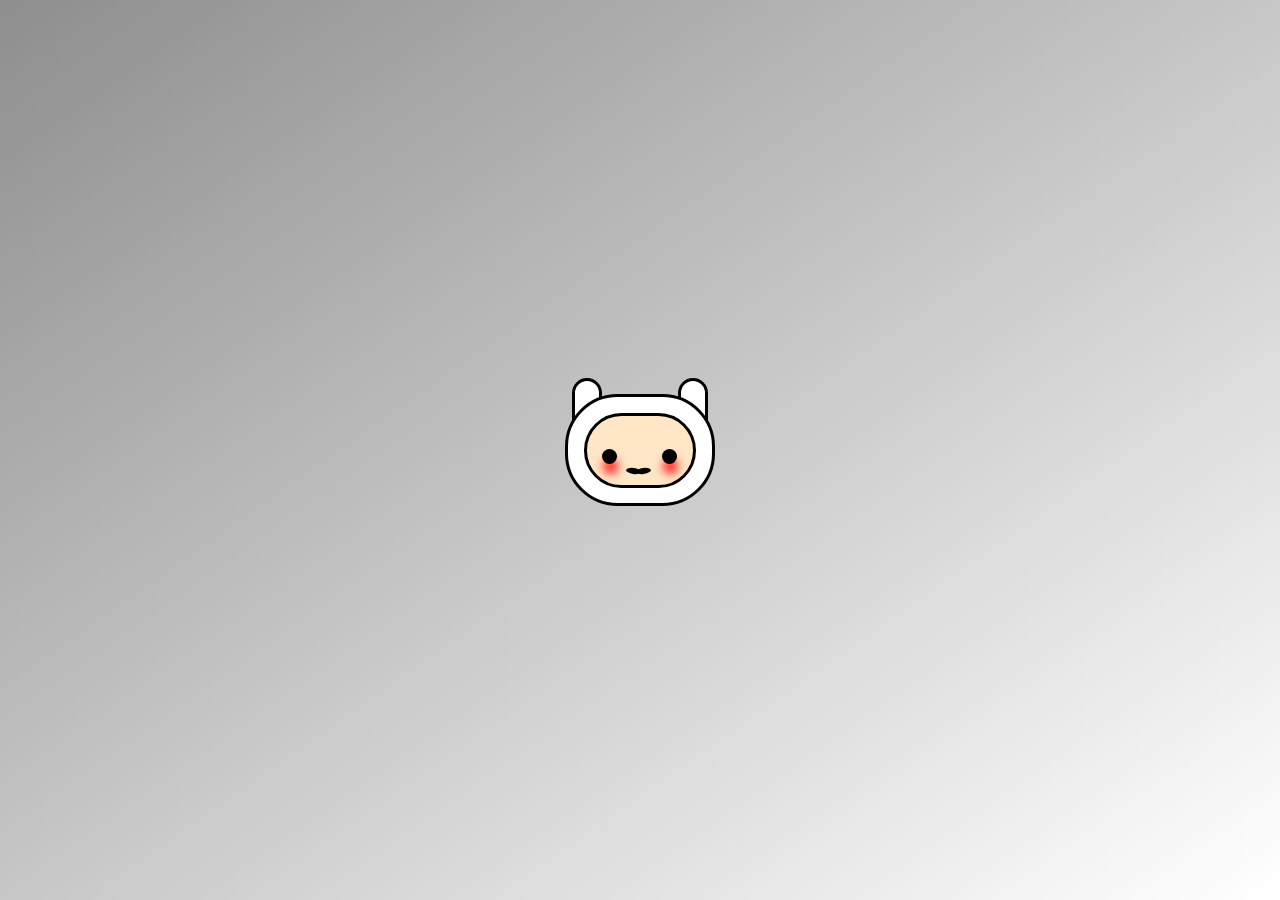
==== cartoon.html @ bade450d "cartoon-face" ====
<!DOCTYPE html>
<html lang="en">
<head>
  <meta charset="UTF-8">
  <meta name="viewport" content="width=device-width, initial-scale=1.0">
  <title>Document</title>
  <link rel="stylesheet" href="cartoon.css"> 
</head>
<body>
  <div class="face">
    <div class="eyes-mouth">
      <div class="eyes left"></div>
      <div class="eyes right"></div>
      <div class="mouth-left"></div>
      <div class="mouth-right"></div>
      <div class="ear e-left"></div>
      <div class="ear e-right"></div>
    </div>
  </div>
</body>
</html>
---- cartoon.css ----
*{
  padding: 0;
  margin: 0;
  box-sizing: border-box;
}
body{
  font-size: 75px;
  background-image: linear-gradient(to  right bottom,
   rgba(128, 128, 128, 0.89), rgba(255, 255, 255, 0.913));
  height: 100vh;
  display: flex;
  justify-content: center;
  align-items: center;
}
.face{
  background: white;
  width: 2em;
  height: 1.5em;
  border-top-left-radius: 0.7em;
  border-bottom-left-radius: 0.7em;
  border-top-right-radius: 0.7em;
  border-bottom-right-radius: 0.7em;
  border: 0.053em solid black;
  display: flex;
  justify-content: center;
  align-items: center;
}

.eyes-mouth{
  position: relative;
  background: rgba(255, 230, 198);
  width:1.5em ;
  height: 1em;
  border-top-left-radius: 0.7em;
  border-bottom-left-radius: 0.7em;
  border-top-right-radius: 0.7em;
  border-bottom-right-radius: 0.7em;
  border: 0.053em solid black;
  
}
.eyes{
  position: absolute;
  background: black;
  width: 0.2em;
  height: 0.2em;
  border-radius: 50%;
  box-shadow: 1px 10px 10px rgba(255, 0, 0, 0.886);
}
.right{
  top: 0.45em;
  left: 1em;
}
.left{
  top: 0.45em;
  left: 0.2em;
}
.mouth-left{
  position: absolute;
  background: black;
  width: 0.2em;
  height: 0.08em;
  top: 0.7em;
  left: 0.52em;
  border-radius: 50%;
  transform: rotate(8deg);
}
.mouth-right{
  position: absolute;
  background: black;
  width: 0.2em;
  height: 0.08em;
  top: 0.7em;
  left: 0.65em;
  border-radius: 50%;
  transform: rotate(-8deg);
}
.ear{
  position: absolute;
  width: 0.4em;
  height: 0.8em;
  border: 0.053em solid black;
  background: white;
 border-top-right-radius: 20px;
 border-top-left-radius: 20px;
}
.e-left{
  top: -0.5em;
  left: -0.2em;
  z-index: -3;
}
.e-right{
  top: -0.5em;
  right: -0.2em;
  z-index: -3;
}
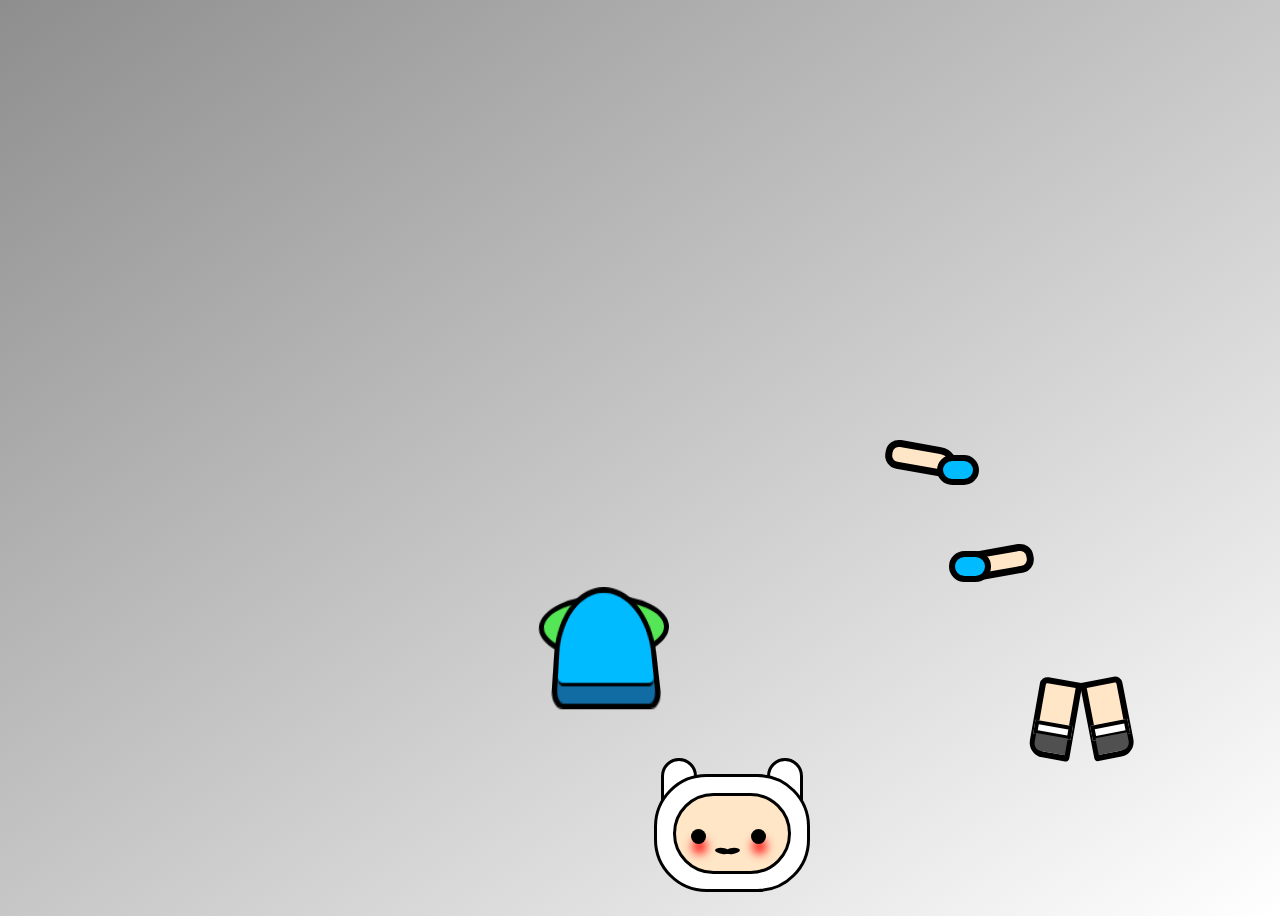
==== commit 1b3f6c7f: "cartoon" ====
--- a/cartoon.html
+++ b/cartoon.html
@@ -7,6 +7,7 @@
   <link rel="stylesheet" href="cartoon.css"> 
 </head>
 <body>
+  <!--Face-->
   <div class="face">
     <div class="eyes-mouth">
       <div class="eyes left"></div>
@@ -17,5 +18,41 @@
       <div class="ear e-right"></div>
     </div>
   </div>
+
+  <!-- body -->
+  <div class="Body">
+    <div class="cartable"></div>
+    <div class="cartonBody2">
+        <div class="cartonBody3"></div>
+    </div>
+</div>
+
+<!--hand-->
+<div class="hand">
+  <div class="H1">
+      <div class="hande1"></div>
+      <div class="hande2"></div>
+  </div>
+  <div class="Hr2">
+      <div class="hande3"></div>
+      <div class="hande4"></div>
+  </div>
+</div>
+<!--legs-->
+<div class="leftrightfoots">
+  <div class="leftfeets">
+      <div class="div1">
+          <div class="div2"></div>
+      <div class="div3"></div>
+      <div class="div4"></div>
+      </div>
+  </div>
+  <div class="rightfeets">
+      <div class="divone">
+          <div class="divtwo"></div>
+          <div class="divthree"></div>
+      </div>
+  </div>
+</div>
 </body>
 </html>--- a/cartoon.css
+++ b/cartoon.css
@@ -1,8 +1,5 @@
-*{
-  padding: 0;
-  margin: 0;
-  box-sizing: border-box;
-}
+/* face*/
+
 body{
   font-size: 75px;
   background-image: linear-gradient(to  right bottom,
@@ -24,6 +21,9 @@
   display: flex;
   justify-content: center;
   align-items: center;
+  position: relative;
+  top: 5em;
+  left: 5em;
 }
 
 .eyes-mouth{
@@ -92,4 +92,199 @@
   top: -0.5em;
   right: -0.2em;
   z-index: -3;
-}+}
+
+/* body*/
+
+
+
+.Body{
+  position: relative;
+  height: 15em;
+  width: 15em;
+  font-size: 30px;
+  perspective:80px;
+}
+
+.cartable{
+  position: absolute;
+  width: 4em;
+  height: 1.5em;
+  border-radius: 50%;
+  background-color: rgb(85, 230, 85);
+  border: 5px solid black;
+  top: 12.2em;
+  left: 3.45em;
+  transform: rotateX(5deg);
+  z-index: -1;
+ 
+}
+
+.cartonBody{
+  position: relative;
+  transform-style:preserve-3d ;
+  
+
+}
+.cartonBody2{
+  width: 3em;
+  height: 2.5em;
+  background-color: rgb(17, 108, 164);
+  border-top-right-radius: 90em;
+  border-top-left-radius: 90em;
+  border-bottom-right-radius: 20em;
+  border-bottom-left-radius: 20em;
+  position: absolute;
+  bottom:0;
+  /* z-index: 3; */
+  left: 4em;
+  transform: rotateX(12deg) skewX(10deg);
+  border: 5px solid black;
+  border-bottom: 3px solid black;
+}
+.cartonBody3{
+position: absolute;
+  width: 3em;
+  height: 2.1em;
+  background-color:rgb(0, 187, 255);
+  top: 0;
+  border-top-right-radius: 90em;
+  border-top-left-radius: 90em;
+  border-bottom-left-radius: 10em;
+  border-bottom-right-radius: 10em;
+  border-bottom:2px solid black;
+}
+
+/*hand*/
+.hand{
+  position: relative;
+}
+
+.Hr1{
+  margin: 1em;
+  position: absolute;
+}
+.hande1{
+  border: 0.1em solid  ;
+  width: 0.8em;
+  height: 0.2em;
+  transform: rotate(10deg);
+  border-radius: 2em 3em 1.33em 2em;
+  background-color: rgba(255, 230, 198);
+}
+.hande2{
+  border: 0.08em solid;
+  width: 0.4em;
+  height: 0.25em;
+  background-color: rgb(0,187, 255);
+  position: absolute;
+  left: 0.69em;
+  top: 0.149em;
+  border-radius:  2em 2em 2em 2em ;
+}
+.Hr2{
+  margin: 1em;
+  position: absolute;
+}
+.hande3{
+  border: 0.1em solid  ;
+  width: 0.8em;
+  height: 0.2em;
+  transform: rotate(-10deg);
+  border-radius: 3em 2em 2em 1.33em;
+  background-color: rgba(255, 230, 198);
+}
+.hande4{
+  border: 0.08em solid;
+  width: 0.4em;
+  height: 0.25em;
+  background-color: rgb(0,187, 255);
+  position: absolute;
+  left: -0.15em;
+  top: 0.0477em;
+  border-radius:  2em 2em 2em 2em ;
+}
+
+/*legs*/
+
+.leftrightfoots{
+  position: relative;
+
+}
+.leftfeets{
+  position: relative;
+}
+
+.div1{
+  background-color: rgb(255, 230, 198);
+  position: relative;
+  top: 4em;
+  left: 1em;
+  width: 0.4em;
+  height: 0.9em;
+  border: 6px solid black;
+  border-radius: 0.1em 0em 0.05em 0.2em;
+  transform: rotate(10deg);
+}
+
+.div2{
+background-color: rgb(255, 255, 255);
+height: 0.09em;
+width: 0.4em;
+border: 4px solid black;
+position: absolute;
+top: 0.5em;
+left: -0.05em ;
+}
+
+.div3{
+background-color: rgb(80, 80, 80);
+height: 0.23em;
+width: 0.42em;
+position: absolute;
+top: 0.68em;
+right: -0.01em;
+border-radius: 0em 0em 0em 0.1em;
+}
+
+.div4{
+  background-color: rgb(255, 255, 255);
+}
+
+.rightfeets{
+  position: relative;
+}
+
+.divone{
+      background-color: rgb(255, 230, 198);
+      position: relative;
+      top: 2.94em;
+      left: 1.7em;       
+      height: 0.9em;
+      width: 0.4em;
+      border: 6px solid black;
+      transform: rotate(169deg);
+      border-radius: 0.2em 0.05em 0em 0.1em;
+}
+
+.divtwo{
+  position: absolute;
+  top: 0.2em;
+  left: -0.05em ;
+  background-color: rgb(255, 255, 255);
+  height: 0.09em;
+  width: 0.4em;
+border: 4px solid black;
+}
+.divthree{
+  background-color: rgb(80, 80, 80);
+  height: 0.23em;
+  width: 0.42em;
+  position: absolute;
+  top: em;
+  right: -0.01em;
+  border-radius: 0.1em 0em 0em 0em;
+
+  }
+
+
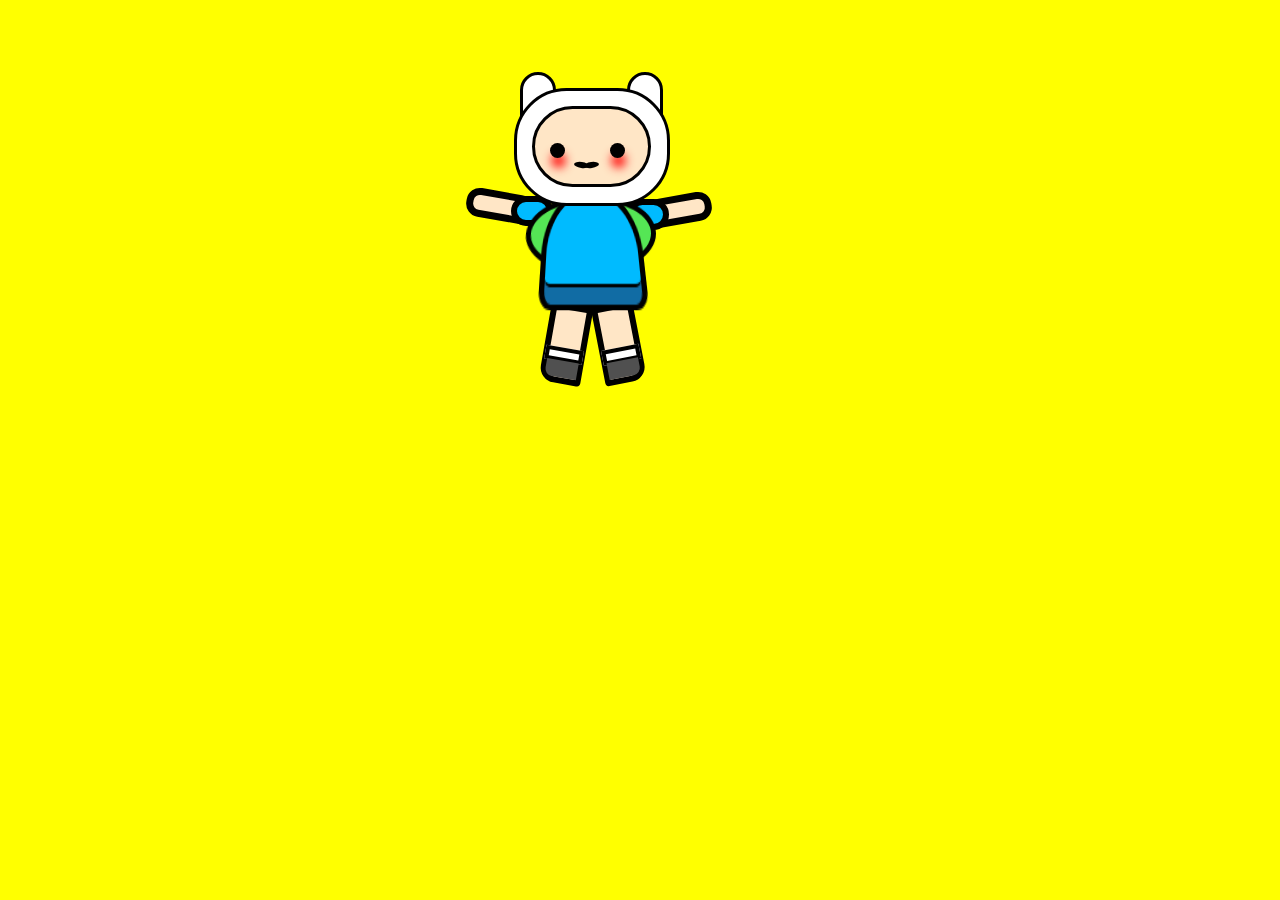
==== commit 49373890: "full project" ====
--- a/cartoon.html
+++ b/cartoon.html
@@ -20,39 +20,42 @@
   </div>
 
   <!-- body -->
-  <div class="Body">
-    <div class="cartable"></div>
-    <div class="cartonBody2">
-        <div class="cartonBody3"></div>
+  <div class="cc">
+    <div class="Body">
+      <div class="cartable"></div>
+      <div class="cartonBody2">
+          <div class="cartonBody3"></div>
+      </div>
     </div>
-</div>
-
-<!--hand-->
-<div class="hand">
-  <div class="H1">
-      <div class="hande1"></div>
-      <div class="hande2"></div>
+  
+  <!--hand-->
+  <div class="hand">
+    <div class="H1">
+        <div class="hande1"></div>
+        <div class="hande2"></div>
+    </div>
+    <div class="Hr2">
+        <div class="hande3"></div>
+        <div class="hande4"></div>
+    </div>
   </div>
-  <div class="Hr2">
-      <div class="hande3"></div>
-      <div class="hande4"></div>
+  <!--legs-->
+  <div class="leftrightfoots">
+    <div class="leftfeets">
+        <div class="div1">
+            <div class="div2"></div>
+        <div class="div3"></div>
+        <div class="div4"></div>
+        </div>
+    </div>
+    <div class="rightfeets">
+        <div class="divone">
+            <div class="divtwo"></div>
+            <div class="divthree"></div>
+        </div>
+    </div>
   </div>
-</div>
-<!--legs-->
-<div class="leftrightfoots">
-  <div class="leftfeets">
-      <div class="div1">
-          <div class="div2"></div>
-      <div class="div3"></div>
-      <div class="div4"></div>
-      </div>
   </div>
-  <div class="rightfeets">
-      <div class="divone">
-          <div class="divtwo"></div>
-          <div class="divthree"></div>
-      </div>
-  </div>
-</div>
+ 
 </body>
 </html>--- a/cartoon.css
+++ b/cartoon.css
@@ -2,12 +2,9 @@
 
 body{
   font-size: 75px;
-  background-image: linear-gradient(to  right bottom,
-   rgba(128, 128, 128, 0.89), rgba(255, 255, 255, 0.913));
-  height: 100vh;
-  display: flex;
-  justify-content: center;
-  align-items: center;
+  position: relative;
+  overflow-x: hidden;
+  background-color: yellow;
 }
 .face{
   background: white;
@@ -21,9 +18,10 @@
   display: flex;
   justify-content: center;
   align-items: center;
-  position: relative;
-  top: 5em;
-  left: 5em;
+  position: absolute;
+  top: 50%;
+  left: 40%;
+  
 }
 
 .eyes-mouth{
@@ -86,30 +84,35 @@
 .e-left{
   top: -0.5em;
   left: -0.2em;
-  z-index: -3;
+  z-index: -8;
 }
 .e-right{
   top: -0.5em;
   right: -0.2em;
-  z-index: -3;
-}
+  z-index: -8;
+}
+
+
 
 /* body*/
 
 
 
 .Body{
-  position: relative;
+  position: absolute;
   height: 15em;
   width: 15em;
   font-size: 30px;
   perspective:80px;
+  top: -5.8em;
+  left: 13.8em;
+  z-index: -1;
 }
 
 .cartable{
   position: absolute;
   width: 4em;
-  height: 1.5em;
+  height: 1.9em;
   border-radius: 50%;
   background-color: rgb(85, 230, 85);
   border: 5px solid black;
@@ -136,7 +139,7 @@
   border-bottom-left-radius: 20em;
   position: absolute;
   bottom:0;
-  /* z-index: 3; */
+  z-index: 1;
   left: 4em;
   transform: rotateX(12deg) skewX(10deg);
   border: 5px solid black;
@@ -157,13 +160,12 @@
 
 /*hand*/
 .hand{
-  position: relative;
-}
-
-.Hr1{
-  margin: 1em;
-  position: absolute;
-}
+  position: absolute;
+  width: 6em;
+  top: 2em;
+}
+
+
 .hande1{
   border: 0.1em solid  ;
   width: 0.8em;
@@ -171,6 +173,11 @@
   transform: rotate(10deg);
   border-radius: 2em 3em 1.33em 2em;
   background-color: rgba(255, 230, 198);
+  margin: 1em;
+  position: absolute;
+  top: -0.55em;
+  left: 5.1em;
+  z-index: -3;
 }
 .hande2{
   border: 0.08em solid;
@@ -181,10 +188,18 @@
   left: 0.69em;
   top: 0.149em;
   border-radius:  2em 2em 2em 2em ;
+  margin: 1em;
+  position: absolute;
+  top: -0.5em;
+  left: 5.7em;
+  z-index: -3;
 }
 .Hr2{
   margin: 1em;
   position: absolute;
+  top: -0.5em;
+  left: 7.4em;
+  z-index: -3;
 }
 .hande3{
   border: 0.1em solid  ;
@@ -209,6 +224,9 @@
 
 .leftrightfoots{
   position: relative;
+  left: 6.16em;
+  bottom: 0.05em;
+  z-index: -2;
 
 }
 .leftfeets{
@@ -287,4 +305,14 @@
 
   }
 
-
+@media (max-width: 600px) {
+  .cc{
+    position: absolute;
+    height: 500px;
+    left: -4.5em;
+  }
+  .face{
+    top: 1.1em;
+    left: 2.25em;
+  }
+}
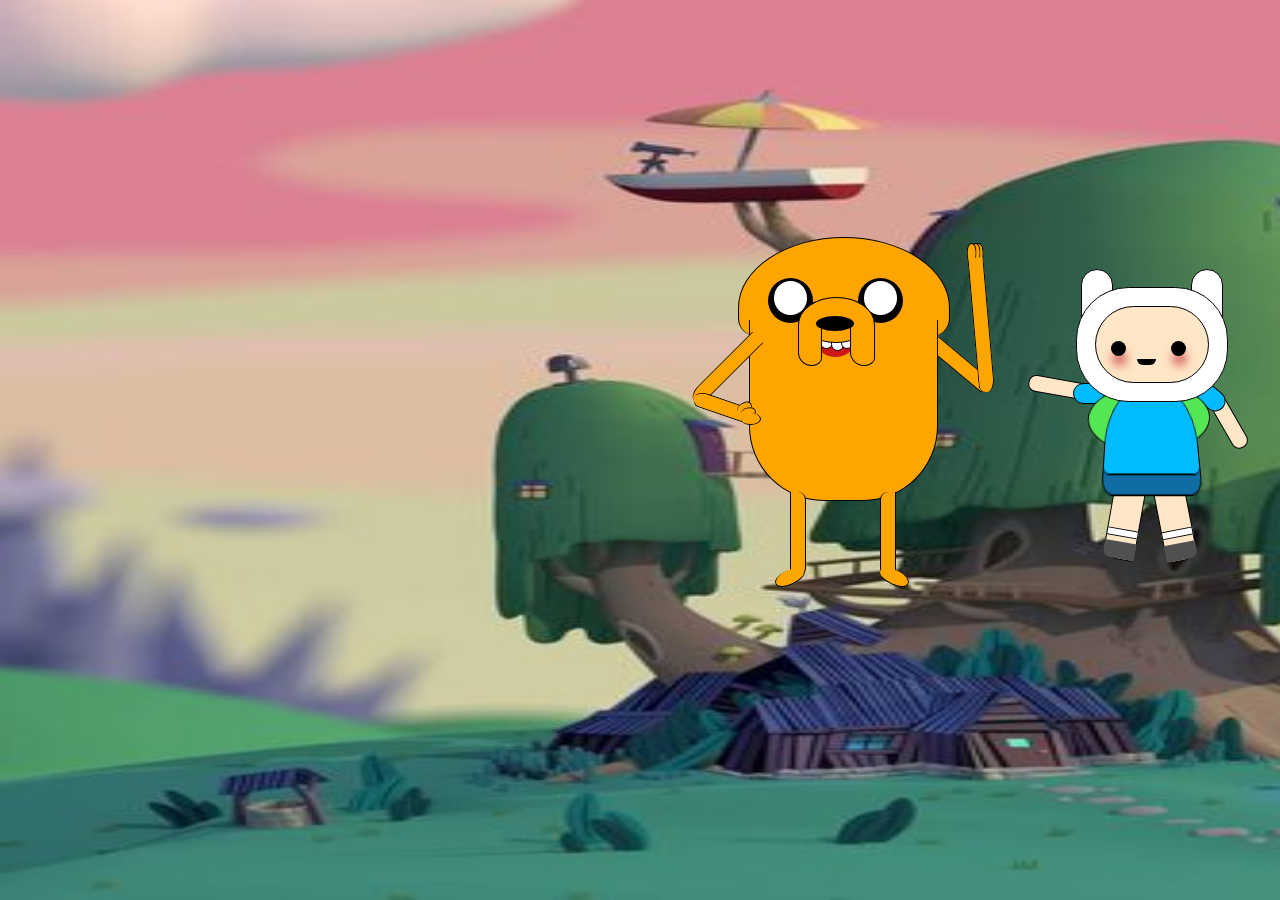
==== commit dfaed53e: "last version" ====
--- a/cartoon.html
+++ b/cartoon.html
@@ -7,7 +7,9 @@
   <link rel="stylesheet" href="cartoon.css"> 
 </head>
 <body>
-  <!--Face-->
+
+  <div class="jack">
+       <!--Face-->
   <div class="face">
     <div class="eyes-mouth">
       <div class="eyes left"></div>
@@ -56,6 +58,42 @@
     </div>
   </div>
   </div>
+  </div>
+  
+ <!--Cartooon Feen-->
+
  
+ <div class="feen">
+  <div class="tete"></div>
+  <div class="bodyFeen"></div>
+  <div class="hand1"></div>
+  <div class="hand11"></div>
+  <div class="leftFinger1"></div>
+  <div class="leftFinger2"></div>
+  <div class="leftFinger3"></div>
+  <div class="hand2"></div>
+  <div class="hand22"></div>
+  <div class="rightFinger1"></div>
+  <div class="rightFinger2"></div>
+  <div class="rightFinger3"></div>
+  <div class="leftLegsFeen1"></div>
+  <div class="leftLegsFeen11"></div>
+  <div class="rightLegsFeen2"></div>
+  <div class="rightLegsFeen22"></div>
+  <div class="yeux1"></div>
+  <div class="yeux11"></div>
+  <div class="yeux2"></div>
+  <div class="yeux22"></div>
+  <div class="nose1"></div>
+  <div class="nose2"></div>
+  <div class="nose3"></div>
+  <div class="nose4"></div>
+  <div class="mouthFeen"></div>
+  <div class="lips"></div>
+  <div class="teeth1"></div>
+  <div class="teeth2"></div>
+  <div class="teeth3"></div>
+</div>
+
 </body>
 </html>--- a/cartoon.css
+++ b/cartoon.css
@@ -3,8 +3,17 @@
 body{
   font-size: 75px;
   position: relative;
-  overflow-x: hidden;
-  background-color: yellow;
+   overflow-y: hidden;
+  background-image: url(imageFeen.jpg);
+  background-repeat: no-repeat;
+  background-size: 180% 100vh;
+}
+
+.jack{
+  position: relative;
+  top: 2.5em;
+  left: 7.5em;
+  
 }
 .face{
   background: white;
@@ -14,12 +23,12 @@
   border-bottom-left-radius: 0.7em;
   border-top-right-radius: 0.7em;
   border-bottom-right-radius: 0.7em;
-  border: 0.053em solid black;
+  border: 1px solid black;
   display: flex;
   justify-content: center;
   align-items: center;
   position: absolute;
-  top: 50%;
+  top: 66%;
   left: 40%;
   
 }
@@ -33,7 +42,7 @@
   border-bottom-left-radius: 0.7em;
   border-top-right-radius: 0.7em;
   border-bottom-right-radius: 0.7em;
-  border: 0.053em solid black;
+  border: 1px solid black;
   
 }
 .eyes{
@@ -42,7 +51,7 @@
   width: 0.2em;
   height: 0.2em;
   border-radius: 50%;
-  box-shadow: 1px 10px 10px rgba(255, 0, 0, 0.886);
+  box-shadow: 1px 10px 10px rgba(212, 90, 90, 0.886);
 }
 .right{
   top: 0.45em;
@@ -55,13 +64,14 @@
 .mouth-left{
   position: absolute;
   background: black;
-  width: 0.2em;
+  width: 0.25em;
   height: 0.08em;
   top: 0.7em;
-  left: 0.52em;
-  border-radius: 50%;
-  transform: rotate(8deg);
-}
+  left: 0.55em;
+  border-bottom-right-radius: 2em 2em;
+  border-bottom-left-radius: 2em 2em;
+}
+/*
 .mouth-right{
   position: absolute;
   background: black;
@@ -71,12 +81,12 @@
   left: 0.65em;
   border-radius: 50%;
   transform: rotate(-8deg);
-}
+}*/
 .ear{
   position: absolute;
   width: 0.4em;
   height: 0.8em;
-  border: 0.053em solid black;
+  border: 1px solid black;
   background: white;
  border-top-right-radius: 20px;
  border-top-left-radius: 20px;
@@ -115,7 +125,7 @@
   height: 1.9em;
   border-radius: 50%;
   background-color: rgb(85, 230, 85);
-  border: 5px solid black;
+  border: 1px solid black;
   top: 12.2em;
   left: 3.45em;
   transform: rotateX(5deg);
@@ -123,12 +133,7 @@
  
 }
 
-.cartonBody{
-  position: relative;
-  transform-style:preserve-3d ;
-  
-
-}
+
 .cartonBody2{
   width: 3em;
   height: 2.5em;
@@ -142,8 +147,8 @@
   z-index: 1;
   left: 4em;
   transform: rotateX(12deg) skewX(10deg);
-  border: 5px solid black;
-  border-bottom: 3px solid black;
+  border: 1px solid black;
+  border-bottom: 1px solid black;
 }
 .cartonBody3{
 position: absolute;
@@ -155,7 +160,7 @@
   border-top-left-radius: 90em;
   border-bottom-left-radius: 10em;
   border-bottom-right-radius: 10em;
-  border-bottom:2px solid black;
+  border-bottom:1px solid black;
 }
 
 /*hand*/
@@ -167,7 +172,7 @@
 
 
 .hande1{
-  border: 0.1em solid  ;
+  border: 1px solid  ;
   width: 0.8em;
   height: 0.2em;
   transform: rotate(10deg);
@@ -180,12 +185,12 @@
   z-index: -3;
 }
 .hande2{
-  border: 0.08em solid;
+  border: 1px solid;
   width: 0.4em;
   height: 0.25em;
   background-color: rgb(0,187, 255);
   position: absolute;
-  left: 0.69em;
+  left: 0.7em;
   top: 0.149em;
   border-radius:  2em 2em 2em 2em ;
   margin: 1em;
@@ -202,20 +207,24 @@
   z-index: -3;
 }
 .hande3{
-  border: 0.1em solid  ;
+  border: 1px solid  ;
   width: 0.8em;
   height: 0.2em;
-  transform: rotate(-10deg);
+  transform: rotate(60deg);
   border-radius: 3em 2em 2em 1.33em;
   background-color: rgba(255, 230, 198);
+  position: absolute;
+  top: 0.38em;
+  left: -0.05em;
 }
 .hande4{
-  border: 0.08em solid;
+  border: 1px solid;
   width: 0.4em;
   height: 0.25em;
   background-color: rgb(0,187, 255);
-  position: absolute;
-  left: -0.15em;
+  transform: rotate(40deg);
+  position: absolute;
+  left: -0.07em;
   top: 0.0477em;
   border-radius:  2em 2em 2em 2em ;
 }
@@ -225,7 +234,7 @@
 .leftrightfoots{
   position: relative;
   left: 6.16em;
-  bottom: 0.05em;
+  bottom: 0.07em;
   z-index: -2;
 
 }
@@ -240,7 +249,7 @@
   left: 1em;
   width: 0.4em;
   height: 0.9em;
-  border: 6px solid black;
+  border: 1px solid black;
   border-radius: 0.1em 0em 0.05em 0.2em;
   transform: rotate(10deg);
 }
@@ -249,10 +258,10 @@
 background-color: rgb(255, 255, 255);
 height: 0.09em;
 width: 0.4em;
-border: 4px solid black;
+border: 1px solid black;
 position: absolute;
 top: 0.5em;
-left: -0.05em ;
+left: -0.02em ;
 }
 
 .div3{
@@ -276,23 +285,23 @@
 .divone{
       background-color: rgb(255, 230, 198);
       position: relative;
-      top: 2.94em;
+      top: 3.1em;
       left: 1.7em;       
       height: 0.9em;
       width: 0.4em;
-      border: 6px solid black;
+      border: 1px solid black;
       transform: rotate(169deg);
       border-radius: 0.2em 0.05em 0em 0.1em;
 }
 
 .divtwo{
   position: absolute;
-  top: 0.2em;
-  left: -0.05em ;
+  top: 0.3em;
+  left: -0.02em ;
   background-color: rgb(255, 255, 255);
   height: 0.09em;
   width: 0.4em;
-border: 4px solid black;
+border: 1px solid black;
 }
 .divthree{
   background-color: rgb(80, 80, 80);
@@ -312,7 +321,438 @@
     left: -4.5em;
   }
   .face{
-    top: 1.1em;
+    top: 1.25em;
     left: 2.25em;
   }
-}
+
+  body{
+    overflow-y: hidden;
+    background-size: 250% 100vh;
+  }
+
+}
+
+@media ( min-width: 600px) and (max-width: 800px)    {
+  .cc{
+    position: absolute;
+    height: 500px;
+    left: -4.5em;
+  }
+  .face{
+    top: 1.25em;
+    left: 2.25em;
+  }
+  body{
+    overflow-y: hidden;
+    background-size: 250% 100vh;
+  }
+}
+
+
+/*Cartooon feen Css*/
+
+
+/*Cartoon Feen*/
+
+.feen{
+  width: 35%;
+  height: 7.7em;
+  position: relative;
+  left: 50%;
+  top: 0.5em;
+}
+
+.tete{
+  width: 2.8em;
+  height: 1.3em;
+  background-color: orange;
+  border-top-right-radius: 3em 2em;
+  border-top-left-radius: 3em 2em;
+  border-bottom-left-radius: 0.5em;
+  border-bottom-right-radius: 0.5em;
+  border: 1px solid black;
+  border-bottom: none;
+  position: absolute;
+  left: 1.3em;
+  top:0.7em;
+}
+
+.bodyFeen{
+  width: 2.5em;
+  height: 2.4em;
+  background-color: orange;
+  position: absolute;
+  top: 1.8em;
+  left: 1.45em;
+  border: 1px solid black;
+  border-top: none;
+  border-bottom-left-radius: 1em;
+  border-bottom-right-radius: 1em ;
+}
+
+.hand1{
+  width: 1.2em;
+  height: 0.18em;
+  background-color: orange;
+  border: 1px solid black;
+  border-right: none;
+  border-left: none;
+  position: absolute;
+  top: 2.35em;
+  left: 0.55em;
+  transform: rotate(-45deg);
+  border-top-right-radius: 0.6em 1em;
+  border-bottom-right-radius: 0.5em;
+  border-top-left-radius: 20em 12em;
+  border-bottom-left-radius: 10em 12em;
+
+}
+
+.hand11{
+  width: 0.7em;
+  height: 0.18em;
+  background-color: orange;
+  border: 1px solid black;
+  border-right: none;
+  border-left: none;
+  position: absolute;
+  top: 2.85em;
+  left: 0.7em;
+  transform: rotate(19deg);
+  border-top-right-radius: 0.6em 1em;
+  border-bottom-right-radius: 0.5em;
+  border-top-left-radius: 20em 12em;
+  border-bottom-left-radius: 10em 12em;
+}
+
+.hand2{
+  width: 1em;
+  height: 0.18em;
+  background-color: orange;
+  border: 1px solid black;
+  border-right: none;
+  border-left: none;
+  position: absolute;
+  top: 2.3em;
+  left: 3.77em;
+  transform: rotate(40deg);
+  border-top-left-radius: 0.6em 1em;
+  border-bottom-left-radius: 0.5em;
+  border-top-right-radius: 20em 12em;
+  border-bottom-right-radius: 10em 12em;
+  z-index: -1;
+}
+
+.hand22{
+  width: 1.8em;
+  height: 0.18em;
+  background-color: orange;
+  border: 1px solid black;
+  border-right: none;
+  border-left: none;
+  position: absolute;
+  top: 1.76em;
+  left: 3.65em;
+  transform: rotate(85deg);
+  border-top-left-radius: 0.6em 1em;
+  border-bottom-left-radius: 0.5em;
+  border-top-right-radius: 20em 12em;
+  border-bottom-right-radius: 10em 12em;
+}
+
+.leftFinger1{
+  width: 0.2em;
+  height: 0.1em;
+  border: 1px solid black;
+  background-color: orange;
+  position: absolute;
+  border-bottom: none;
+  border-top-right-radius: 2em 2em;
+  border-top-left-radius: 4em 3em;
+  top: 2.9em;
+  left: 1.28em;
+  border-left: none;
+  transform: rotate(-15deg);
+}
+
+.leftFinger2{
+  width: 0.19em;
+  height: 0.1em;
+  border: 1px solid black;
+  background-color: orange;
+  position: absolute;
+  border-bottom: none;
+  border-top-right-radius: 2em 2em;
+  border-top-left-radius: 4em 3em;
+  border-left: none;
+  top: 2.97em;
+  left: 1.35em;
+  transform: rotate(5deg);
+}
+
+.leftFinger3{
+  width: 0.25em;
+  height: 0.15em;
+  border: 1px solid black;
+  background-color: orange;
+  position: absolute;
+  border-radius: 50%;
+  border-left: none;
+  border-top: none;
+  top: 3.04em;
+  left: 1.34em;
+  transform: rotate(-1deg);
+}
+
+.rightFinger1{
+  width: 0.25em;
+  height: 0.1em;
+  border: 1px solid black;
+  background-color: orange;
+  position: absolute;
+  border-radius: 50%;
+  border-right: none;  
+  top: 0.85em;
+  left: 4.295em;
+  transform: rotate(90deg);
+  z-index: -1;
+}
+
+.rightFinger2{
+  width: 0.25em;
+  height: 0.1em;
+  border: 1px solid black;
+  background-color: orange;
+  position: absolute;
+  border-radius: 50%;
+  border-right: none;  
+  top: 0.84em;
+  left: 4.34em;
+  transform: rotate(90deg);
+  z-index: -2;
+}
+
+.rightFinger3{
+  width: 0.25em;
+  height: 0.1em;
+  border: 1px solid black;
+  background-color: orange;
+  position: absolute;
+  border-radius: 50%;
+  border-right: none;  
+  top: 0.84em;
+  left: 4.38em;
+  transform: rotate(90deg);
+  z-index: -3;
+}
+
+.leftLegsFeen1{
+  width: 0.18em;
+  height: 1.2em;
+  background-color: orange;
+  border: 1px solid black;
+  border-top: none;
+  position: absolute;
+  top: 4.1em;
+  left: 2em;
+  border-bottom-right-radius: 2em 2em;
+  border-top-right-radius: 1em 1em;
+}
+
+.leftLegsFeen11{
+  width: 0.4em;
+  height: 0.18em;
+  background-color: orange;
+  border: 1px solid black;
+  border-right: none;
+  border-radius: 50%;
+  position: absolute;
+  top: 5.14em;
+  left: 1.785em;
+  border-top: none;
+  transform: rotate(-25deg);
+}
+
+.rightLegsFeen2{
+  width: 0.18em;
+  height: 1.2em;
+  background-color: orange;
+  border: 1px solid black;
+  border-top: none;
+  position: absolute;
+  top: 4.1em;
+  left: 3.2em;
+  border-bottom-left-radius: 2em 2em;
+  border-top-left-radius: 1em 1em;
+}
+
+.rightLegsFeen22{
+  width: 0.4em;
+  height: 0.18em;
+  background-color: orange;
+  border: 1px solid black;
+  border-left: none;
+  border-radius: 50%;
+  position: absolute;
+  top: 5.14em;
+  left: 3.19em;
+  border-top: none;
+  transform: rotate(25deg);
+}
+
+.yeux1{
+  width: 0.6em;
+  height: 0.6em;
+  background-color: black;
+  border-radius: 50%;
+  position: absolute;
+  top: 1.25em;
+  left: 1.7em;
+}
+
+.yeux11{
+  width: 0.45em;
+  height: 0.45em;
+  background-color: white;
+  border-radius: 50%;
+  position: absolute;
+  top: 1.29em;
+  left: 1.78em;
+}
+
+.yeux2{
+  width: 0.6em;
+  height: 0.6em;
+  background-color: black;
+  border-radius: 50%;
+  position: absolute;
+  top: 1.25em;
+  left: 2.9em;
+}
+
+.yeux22{
+  width: 0.45em;
+  height: 0.45em;
+  background-color: white;
+  border-radius: 50%;
+  position: absolute;
+  top: 1.29em;
+  left: 2.98em;
+}
+
+.nose1{
+  width: 1em;
+  height: 0.4em;
+  background-color: orange;
+  position: absolute;
+  top: 1.5em;
+  left: 2.1em;
+  border-top-right-radius: 7em 5em;
+  border-top-left-radius: 7em 5em;
+  border: 1px solid black;
+  border-bottom: none;
+  z-index: 5;
+}
+
+.nose2{
+  width: 0.3em;
+  height: 0.5em;
+  background-color: orange;
+  position: absolute;
+  top: 1.9em;
+  left: 2.1em;
+  border-bottom-right-radius: 7em 5em;
+  border-bottom-left-radius: 9em 9em;
+  border: 1px solid black;
+  border-top: none;
+  z-index: 7;
+}
+
+.nose3{
+  width: 0.3em;
+  height: 0.5em;
+  background-color: orange;
+  position: absolute;
+  top: 1.9em;
+  left: 2.8em;
+  border-bottom-right-radius: 7em 5em;
+  border-bottom-left-radius: 9em 9em;
+  border: 1px solid black;
+  border-top: none;
+  z-index: 7;
+}
+
+.nose4{
+  width: 0.5em;
+  height: 0.2em;
+  background-color: black;
+  border-radius: 50%;
+  position: absolute;
+  top: 1.75em;
+  left: 2.35em;
+  z-index: 8;
+}
+
+.mouthFeen{
+  width: 0.6em;
+  height: 0.3em;
+  background-color: #ce1818;
+  border-bottom-left-radius: 9em 9em;
+  border-bottom-right-radius: 9em 9em;
+  position: absolute;
+  top: 2em;
+  left: 2.3em;
+ 
+}
+
+.lips{
+  width: 0.5em;
+  height: 0.4em;
+  background-color: orange;
+  border-bottom-left-radius: 3em 1em;
+  border-bottom-right-radius: 3em 1em;
+  border: 1px solid black;
+  position: absolute;
+  top: 1.69em;
+  left: 2.35em;
+  z-index: 3;
+}
+
+.teeth1{
+  width: 0.15em;
+  height: 0.2em;
+  background-color: white;
+  border: 1px solid black;
+  position: absolute;
+  top: 1.97em;
+  left: 2.4em;
+  border-bottom-left-radius: 4em;
+  border-bottom-right-radius: 4em;
+
+}
+
+.teeth2{
+  width: 0.15em;
+  height: 0.22em;
+  background-color: white;
+  border: 1px solid black;
+  position: absolute;
+  top: 1.97em;
+  left: 2.54em;
+  border-bottom-left-radius: 4em;
+  border-bottom-right-radius: 4em;
+
+}
+
+.teeth3{
+  width: 0.13em;
+  height: 0.21em;
+  background-color: white;
+  border: 1px solid black;
+  position: absolute;
+  top: 1.96em;
+  left: 2.68em;
+  border-bottom-left-radius: 4em;
+  border-bottom-right-radius: 4em;
+
+}